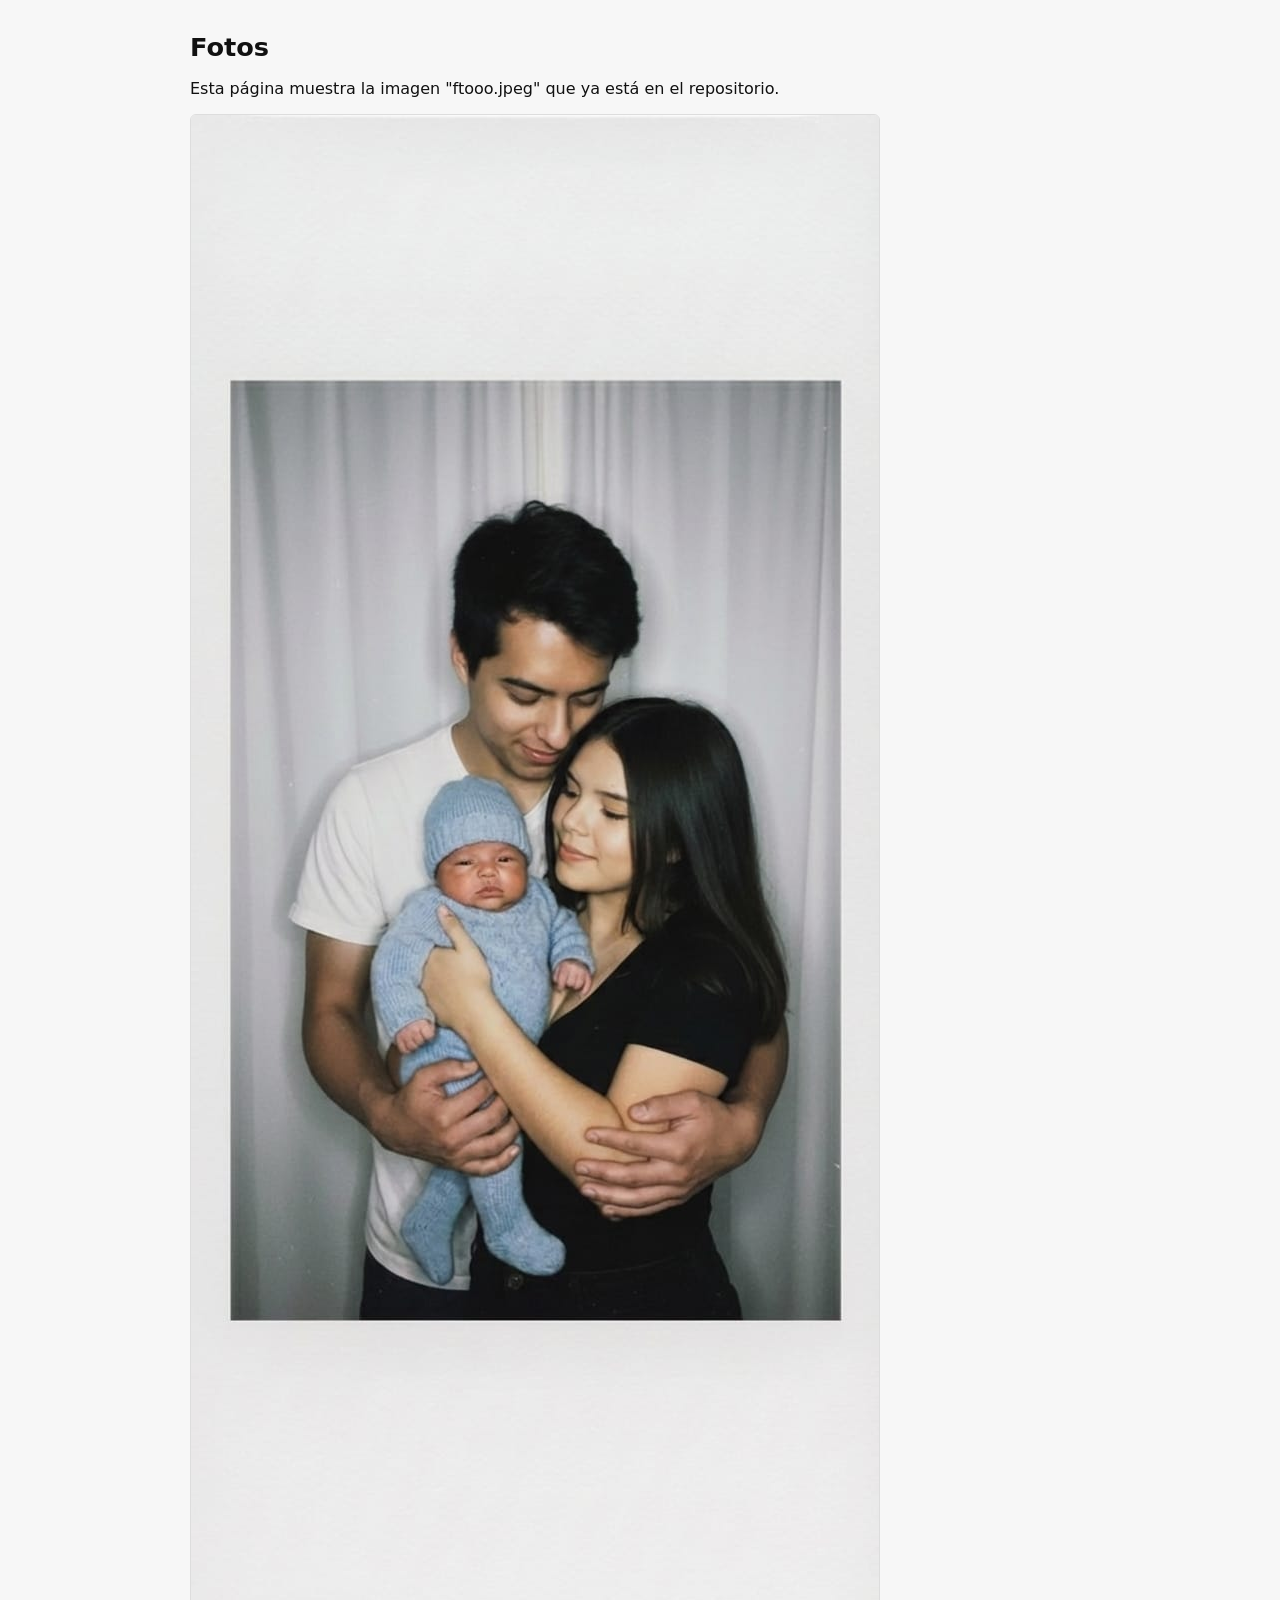
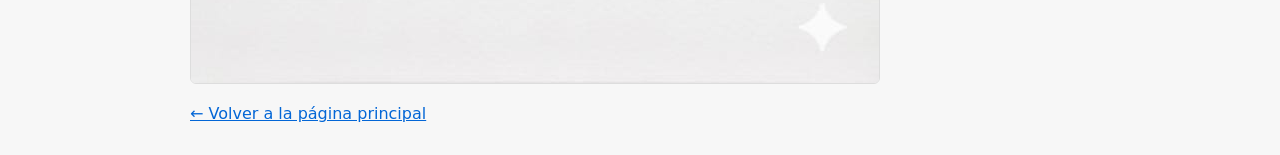
==== fotos/index.html @ 12bfdc98 "Add /fotos page showing ftooo.jpeg" ====
<!doctype html>
<html lang="es">
<head>
  <meta charset="utf-8">
  <meta name="viewport" content="width=device-width,initial-scale=1">
  <title>Fotos</title>
  <style>
    body{font-family:system-ui,-apple-system,Segoe UI,Roboto,Arial;margin:2rem;background:#f7f7f7;color:#111}
    .container{max-width:900px;margin:0 auto}
    h1{font-size:1.6rem}
    .gallery img{max-width:100%;height:auto;border:1px solid #ddd;border-radius:6px}
    a.back{display:inline-block;margin-top:1rem;color:#0366d6}
  </style>
</head>
<body>
  <div class="container">
    <h1>Fotos</h1>
    <p>Esta página muestra la imagen "ftooo.jpeg" que ya está en el repositorio.</p>
    <div class="gallery">
      <!-- Apuntamos a la imagen en la raíz del repositorio (ruta absoluta). Si tu sitio está desplegado en un subdominio o carpeta, usa la ruta correcta. -->
      <img src="/ftooo.jpeg" alt="ftooo">
    </div>
    <a class="back" href="/">← Volver a la página principal</a>
  </div>
</body>
</html>
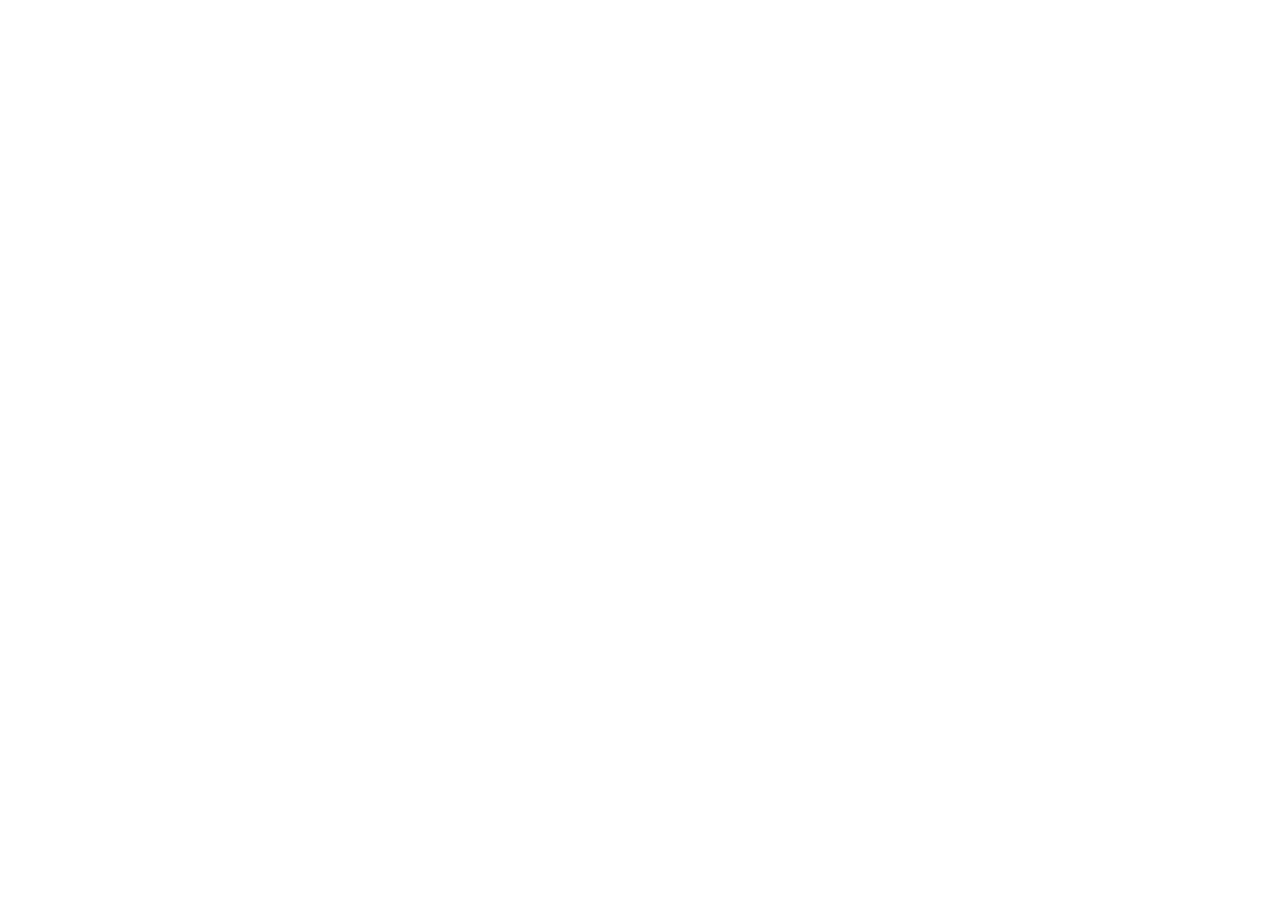
==== commit af5ea08b: "Undo: redirect /fotos to site root (neutralize previous fotos page)" ====
--- a/fotos/index.html
+++ b/fotos/index.html
@@ -3,24 +3,10 @@
 <head>
   <meta charset="utf-8">
   <meta name="viewport" content="width=device-width,initial-scale=1">
-  <title>Fotos</title>
-  <style>
-    body{font-family:system-ui,-apple-system,Segoe UI,Roboto,Arial;margin:2rem;background:#f7f7f7;color:#111}
-    .container{max-width:900px;margin:0 auto}
-    h1{font-size:1.6rem}
-    .gallery img{max-width:100%;height:auto;border:1px solid #ddd;border-radius:6px}
-    a.back{display:inline-block;margin-top:1rem;color:#0366d6}
-  </style>
+  <title>Fotos (redireccionando)</title>
+  <meta http-equiv="refresh" content="0; url=/">
 </head>
 <body>
-  <div class="container">
-    <h1>Fotos</h1>
-    <p>Esta página muestra la imagen "ftooo.jpeg" que ya está en el repositorio.</p>
-    <div class="gallery">
-      <!-- Apuntamos a la imagen en la raíz del repositorio (ruta absoluta). Si tu sitio está desplegado en un subdominio o carpeta, usa la ruta correcta. -->
-      <img src="/ftooo.jpeg" alt="ftooo">
-    </div>
-    <a class="back" href="/">← Volver a la página principal</a>
-  </div>
+  Si no redirige automáticamente, <a href="/">haz clic aquí para volver al inicio</a>.
 </body>
 </html>
